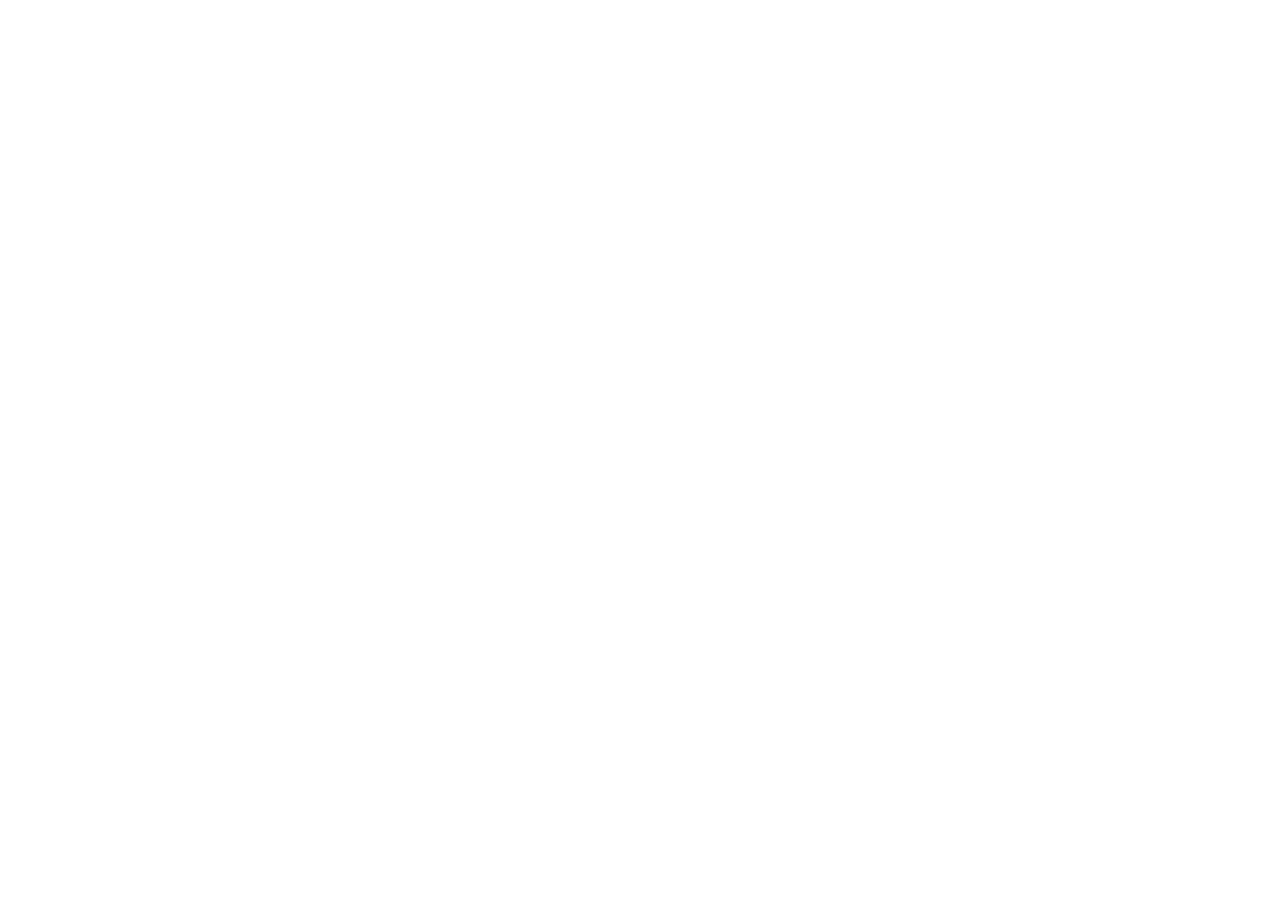
==== index.html @ a895ad14 "Atualização de Projeto" ====
<!DOCTYPE html>
<html lang="pt-br">
<head>
    <meta charset="UTF-8">
    <meta http-equiv="X-UA-Compatible" content="IE=edge">
    <meta name="viewport" content="width=device-width, initial-scale=1.0">
    <title>Document</title>
</head>
<body>
    <header>
        
    </header>
    <main>

    </main>
    <footer>
        
    </footer>
    
</body>
</html>
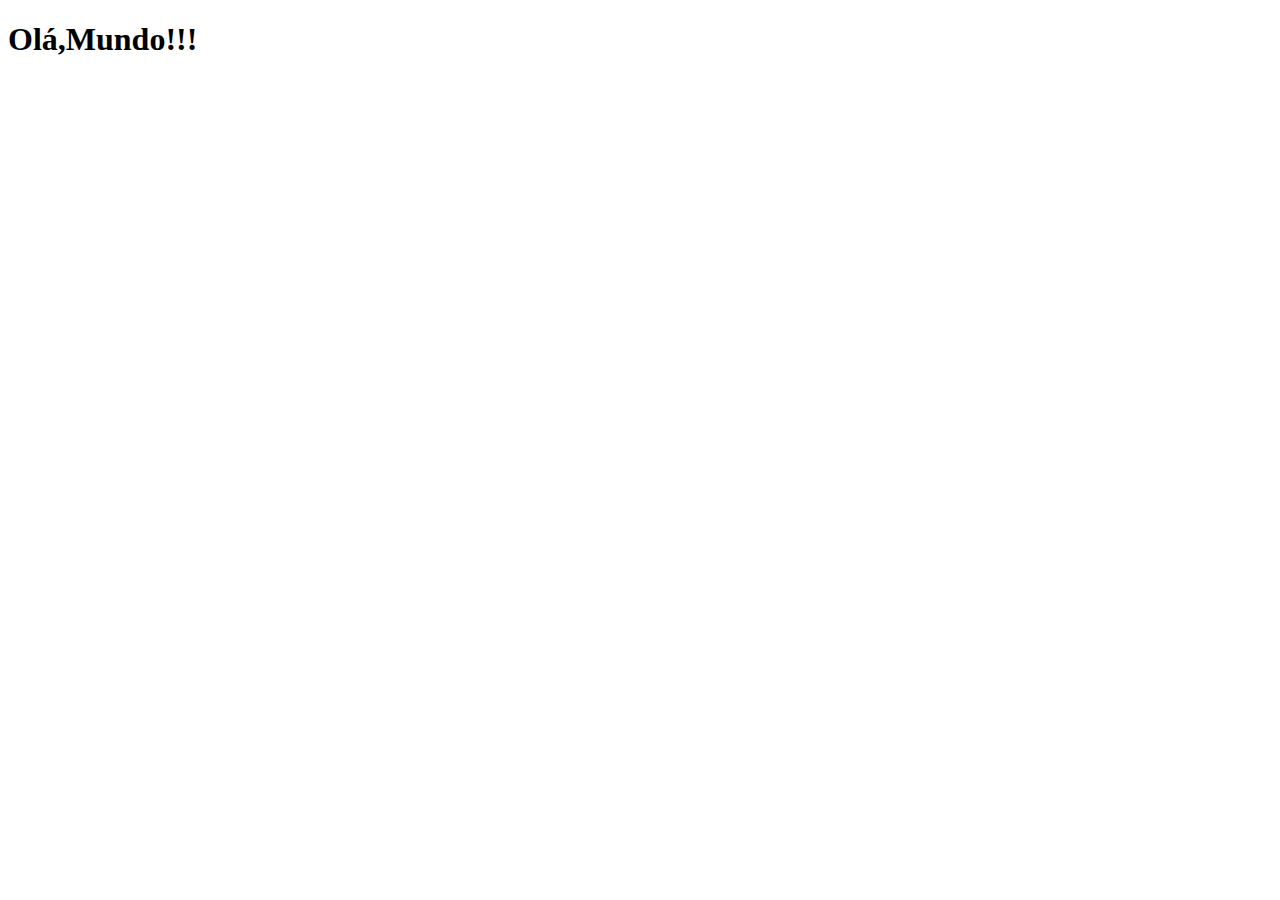
==== commit 5e53f893: "Atualização" ====
--- a/index.html
+++ b/index.html
@@ -4,10 +4,14 @@
     <meta charset="UTF-8">
     <meta http-equiv="X-UA-Compatible" content="IE=edge">
     <meta name="viewport" content="width=device-width, initial-scale=1.0">
-    <title>Document</title>
+    <link rel="stylesheet" href="style.css">
+    <link rel="shortcut icon" href="Piegas.ico" type="image/x-icon">
+    <title>Projeto Social</title>
 </head>
 <body>
     <header>
+        <h1>Olá,Mundo!!!</h1>
+
         
     </header>
     <main>
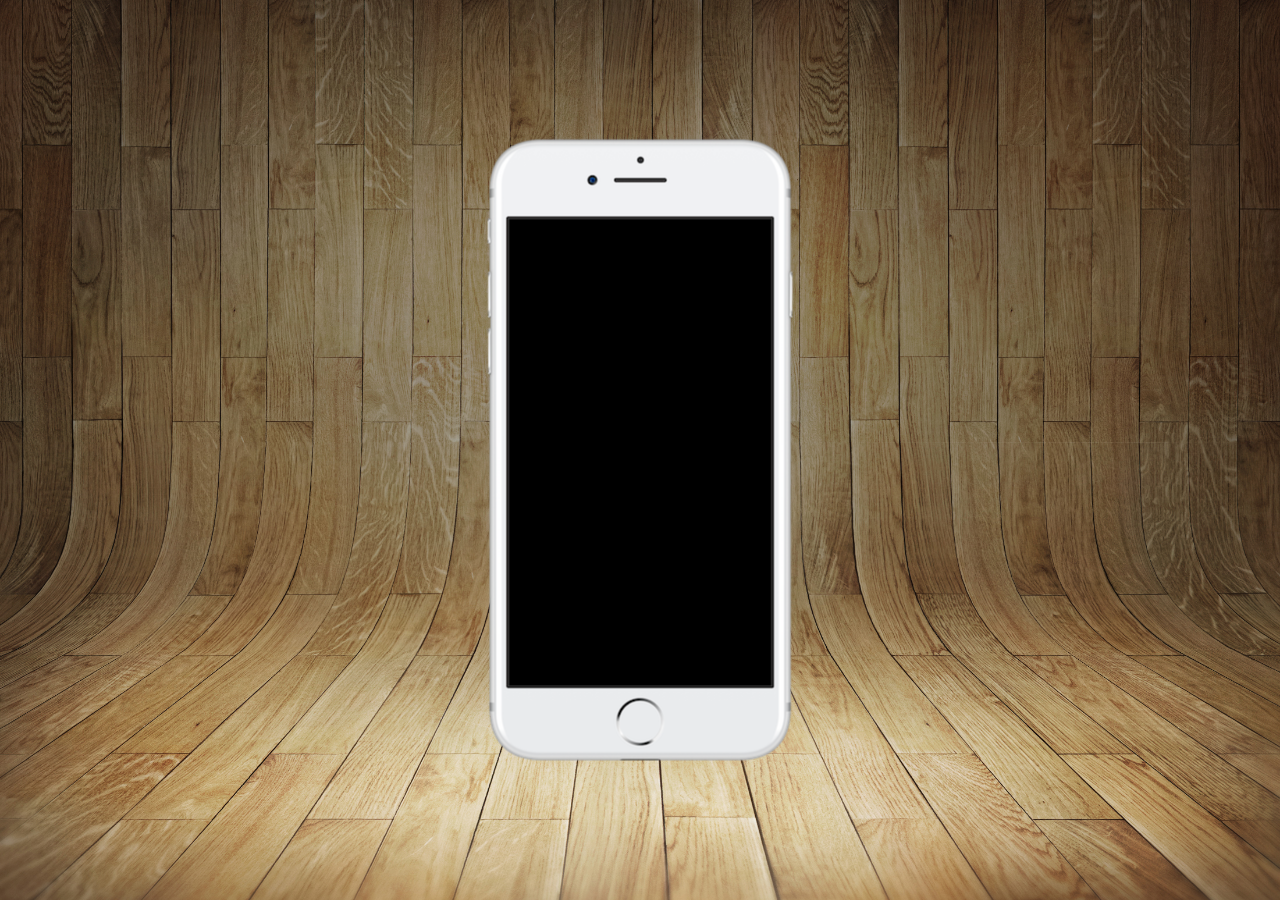
==== commit 839f796e: "Atualizaçao" ====
--- a/index.html
+++ b/index.html
@@ -1,25 +1,27 @@
 <!DOCTYPE html>
 <html lang="pt-br">
+
 <head>
     <meta charset="UTF-8">
     <meta http-equiv="X-UA-Compatible" content="IE=edge">
     <meta name="viewport" content="width=device-width, initial-scale=1.0">
-    <link rel="stylesheet" href="style.css">
+    <link rel="stylesheet" href="Estilos/style.css">
     <link rel="shortcut icon" href="Piegas.ico" type="image/x-icon">
     <title>Projeto Social</title>
 </head>
+
 <body>
-    <header>
-        <h1>Olá,Mundo!!!</h1>
+    <main>
+        <section id="telefone">
 
-        
-    </header>
-    <main>
+        </section>
+        <section id="redes">
+
+        </section>
 
     </main>
-    <footer>
-        
-    </footer>
-    
+
+
 </body>
+
 </html>--- a/Estilos/style.css
+++ b/Estilos/style.css
@@ -0,0 +1,42 @@
+@charset "UTF-8";
+
+* {
+    margin: 0px;
+    padding: 0px;
+    font-family: sans-serif;
+}
+
+html,
+body {
+    height: 100vh;
+    width: 100vw;
+    background-color: black;
+}
+
+body {
+    background: url(/imagens/fundo-madeira.jpg);
+    background-repeat: no-repeat;
+    background-position: top center;
+    background-size: cover;
+    background-attachment: fixed;
+}
+
+main {
+    height: 100vh;
+    position: relative;
+    background-color:
+}
+
+section#telefone {
+    position: absolute;
+    top: 50%;
+    left: 50%;
+    transform: translate(-50%, -50%);
+
+    height: 627px;
+    width: 311px;
+
+    background: url(/imagens/frame-iphone.png);
+    background-repeat: no-repeat;
+
+}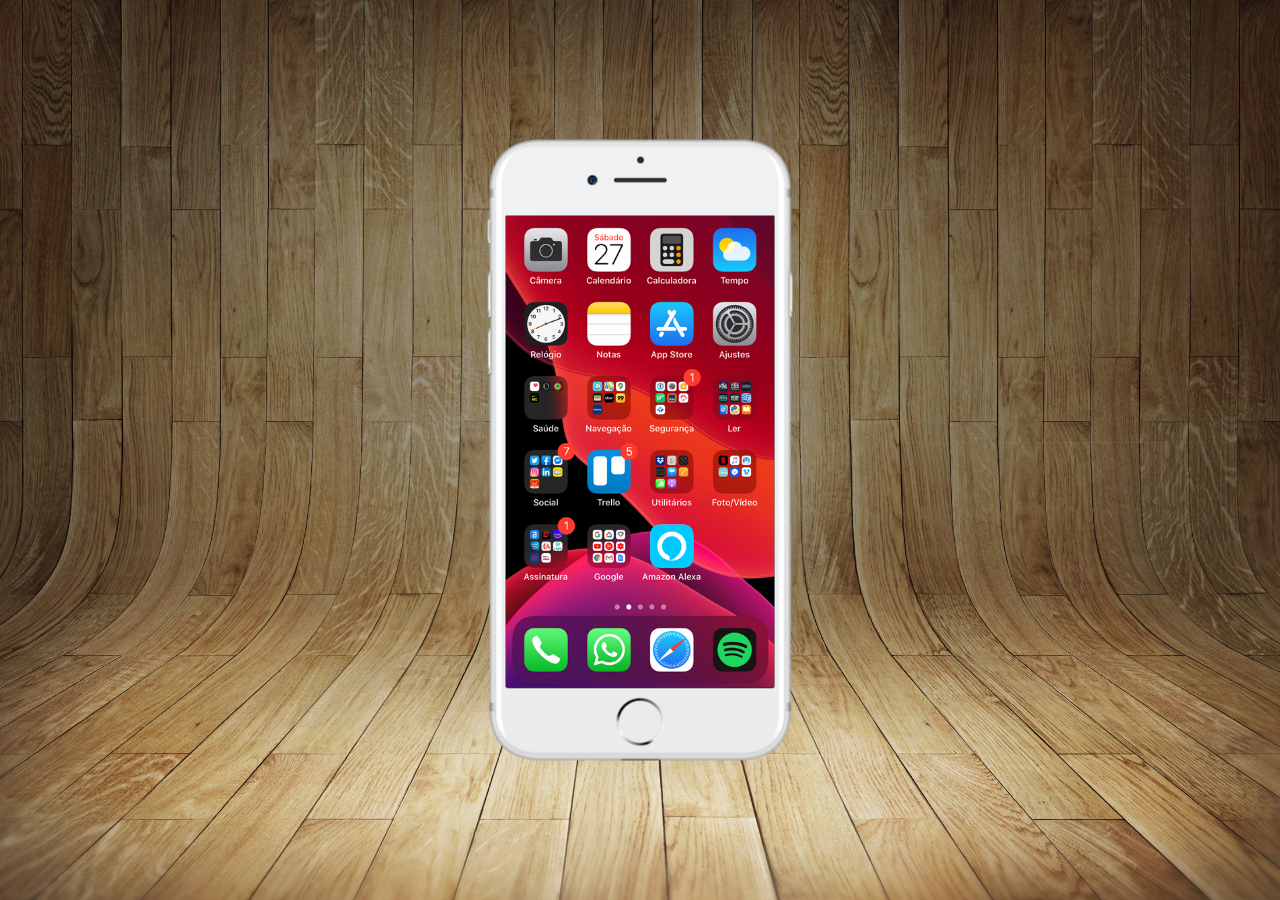
==== commit 5c34cc07: "Criei a tela Home" ====
--- a/index.html
+++ b/index.html
@@ -13,6 +13,7 @@
 <body>
     <main>
         <section id="telefone">
+            <iframe src="home.html" name="tela" id="tela" frameborder="0"></iframe>
 
         </section>
         <section id="redes">
--- a/Estilos/style.css
+++ b/Estilos/style.css
@@ -39,4 +39,9 @@
     background: url(/imagens/frame-iphone.png);
     background-repeat: no-repeat;
 
-}+}
+iframe#tela{position: relative;
+top:79px ;
+left:21px ;
+width:269px; 
+height:472px;}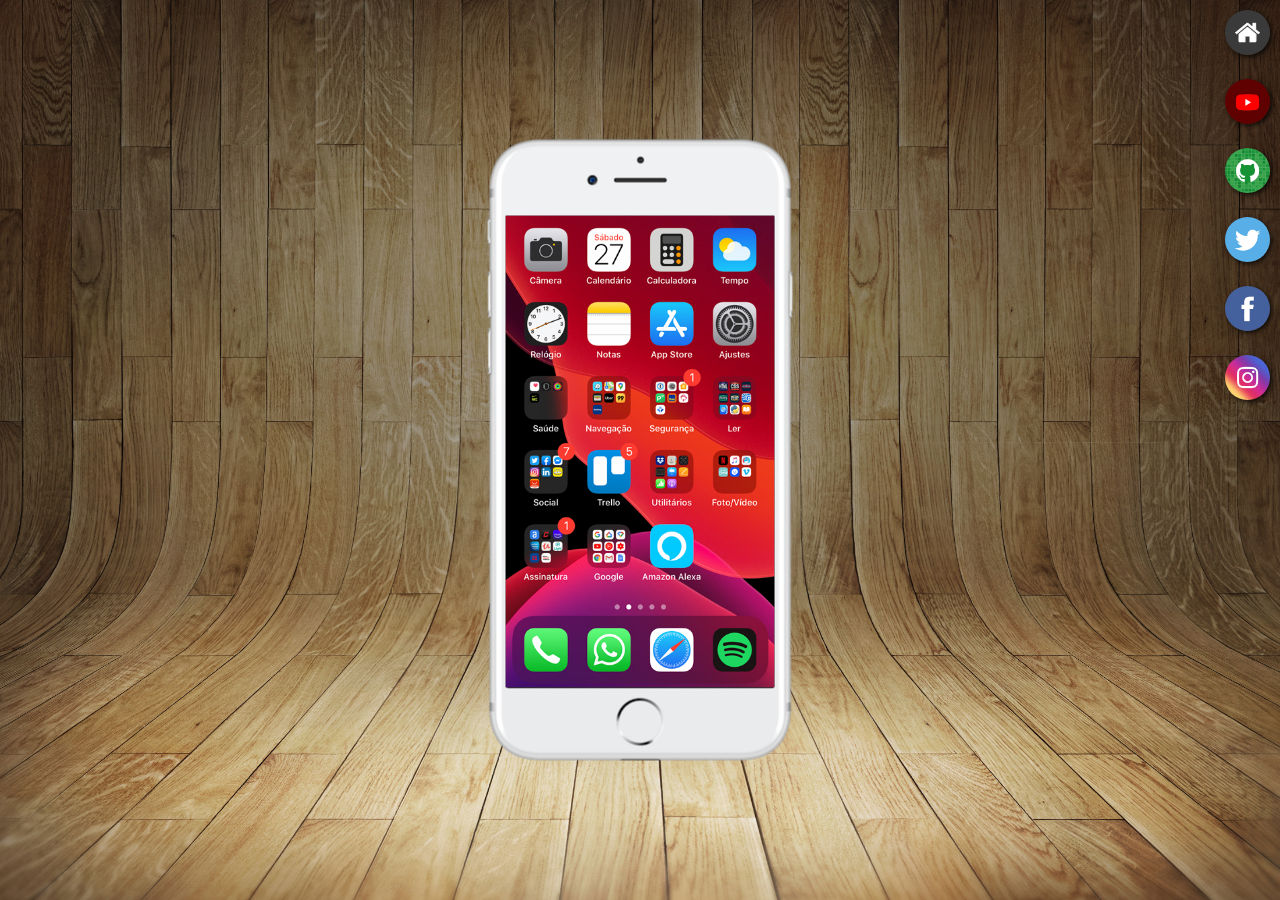
==== commit 5a206e8f: "Criei Botões" ====
--- a/index.html
+++ b/index.html
@@ -17,6 +17,16 @@
 
         </section>
         <section id="redes">
+            <a href="" target="tela"><img src="imagens/logo-home.jpg" alt=""></a><br>
+            <a href="" target="tela"><img src="imagens/logo-youtube.jpg" alt=""></a><br>
+            <a href="" target="tela"><img src="imagens/logo-github.jpg" alt=""></a><br>
+            <a href="" target="tela"><img src="imagens/logo-twitter.jpg" alt=""></a><br>
+            <a href="" target="tela"><img src="imagens/logo-facebook.jpg" alt=""></a><br>
+            <a href="" target="tela"><img src="imagens/logo-instagram.jpg" alt=""></a><br>
+
+
+
+
 
         </section>
 
--- a/Estilos/style.css
+++ b/Estilos/style.css
@@ -40,8 +40,32 @@
     background-repeat: no-repeat;
 
 }
-iframe#tela{position: relative;
-top:79px ;
-left:21px ;
-width:269px; 
-height:472px;}+
+iframe#tela {
+    position: relative;
+    top: 79px;
+    left: 21px;
+    width: 269px;
+    height: 472px;
+}
+
+section#redes {
+    text-align: right;
+}
+
+section#redes img {
+    width: 45px;
+    margin: 10px;
+    border-radius: 90%;
+    box-shadow: 2px 2px 5px rgba(0, 0, 0, 0.76);
+    box-sizing: border-box;
+
+}
+
+section#redes img:hover {
+    border: 2px solid rgb(255, 255, 255);
+    transform: translate(-3px, -3px);
+    box-shadow: 4px 4px 7px rgba(0, 0, 0, 0.705);
+    transition: transform 0.3s;
+
+}